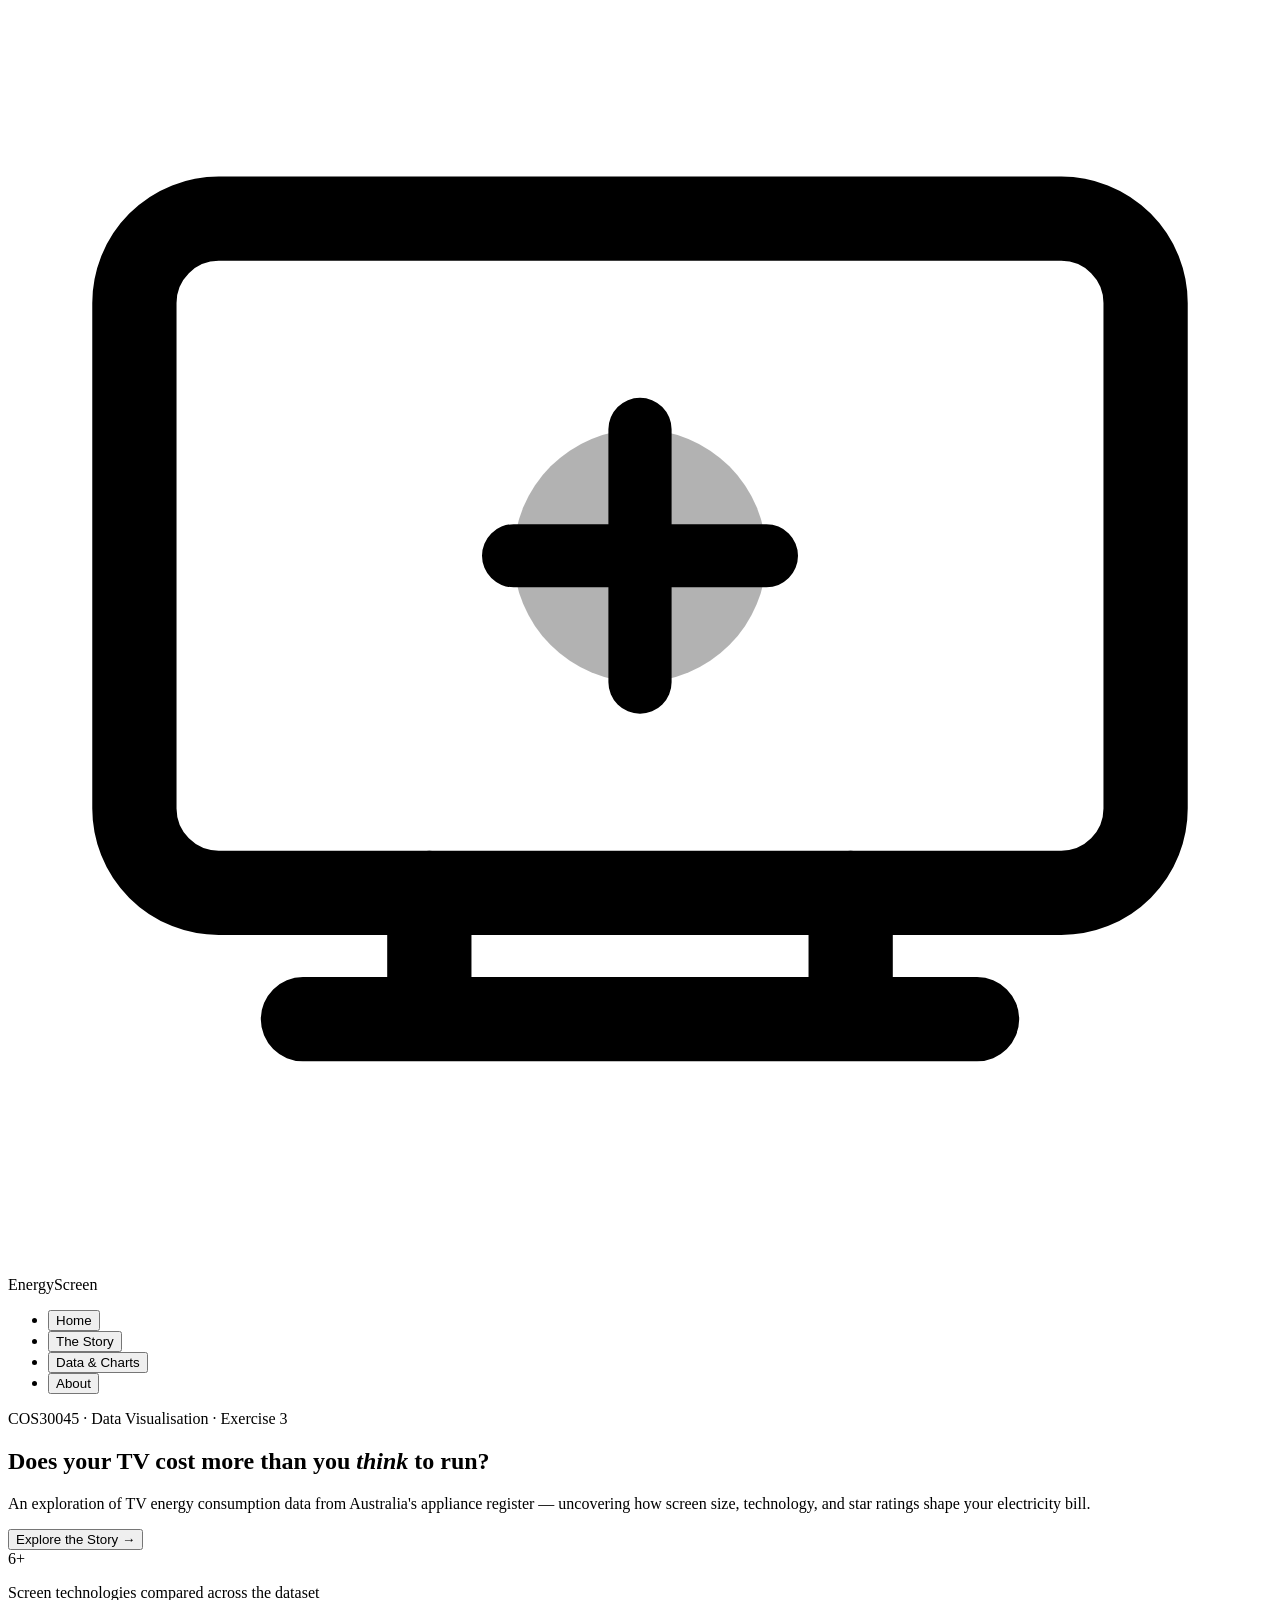
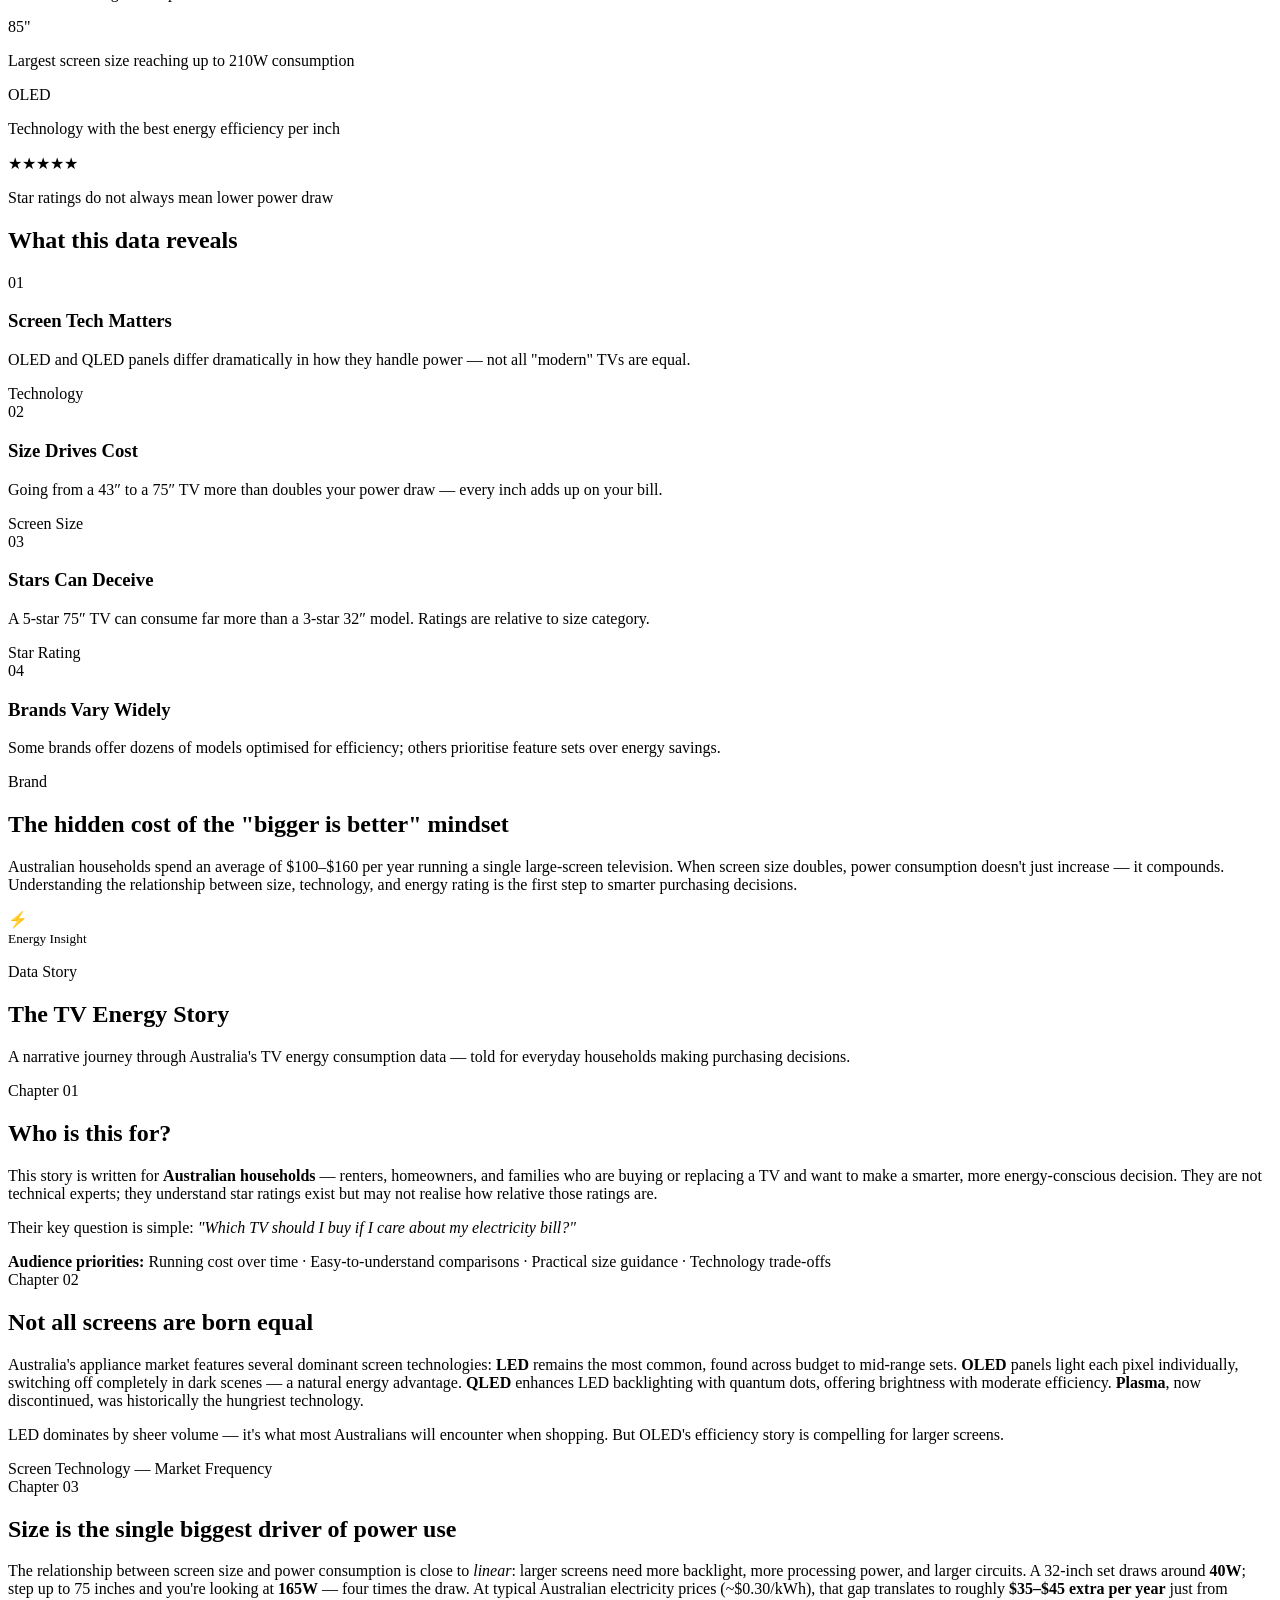
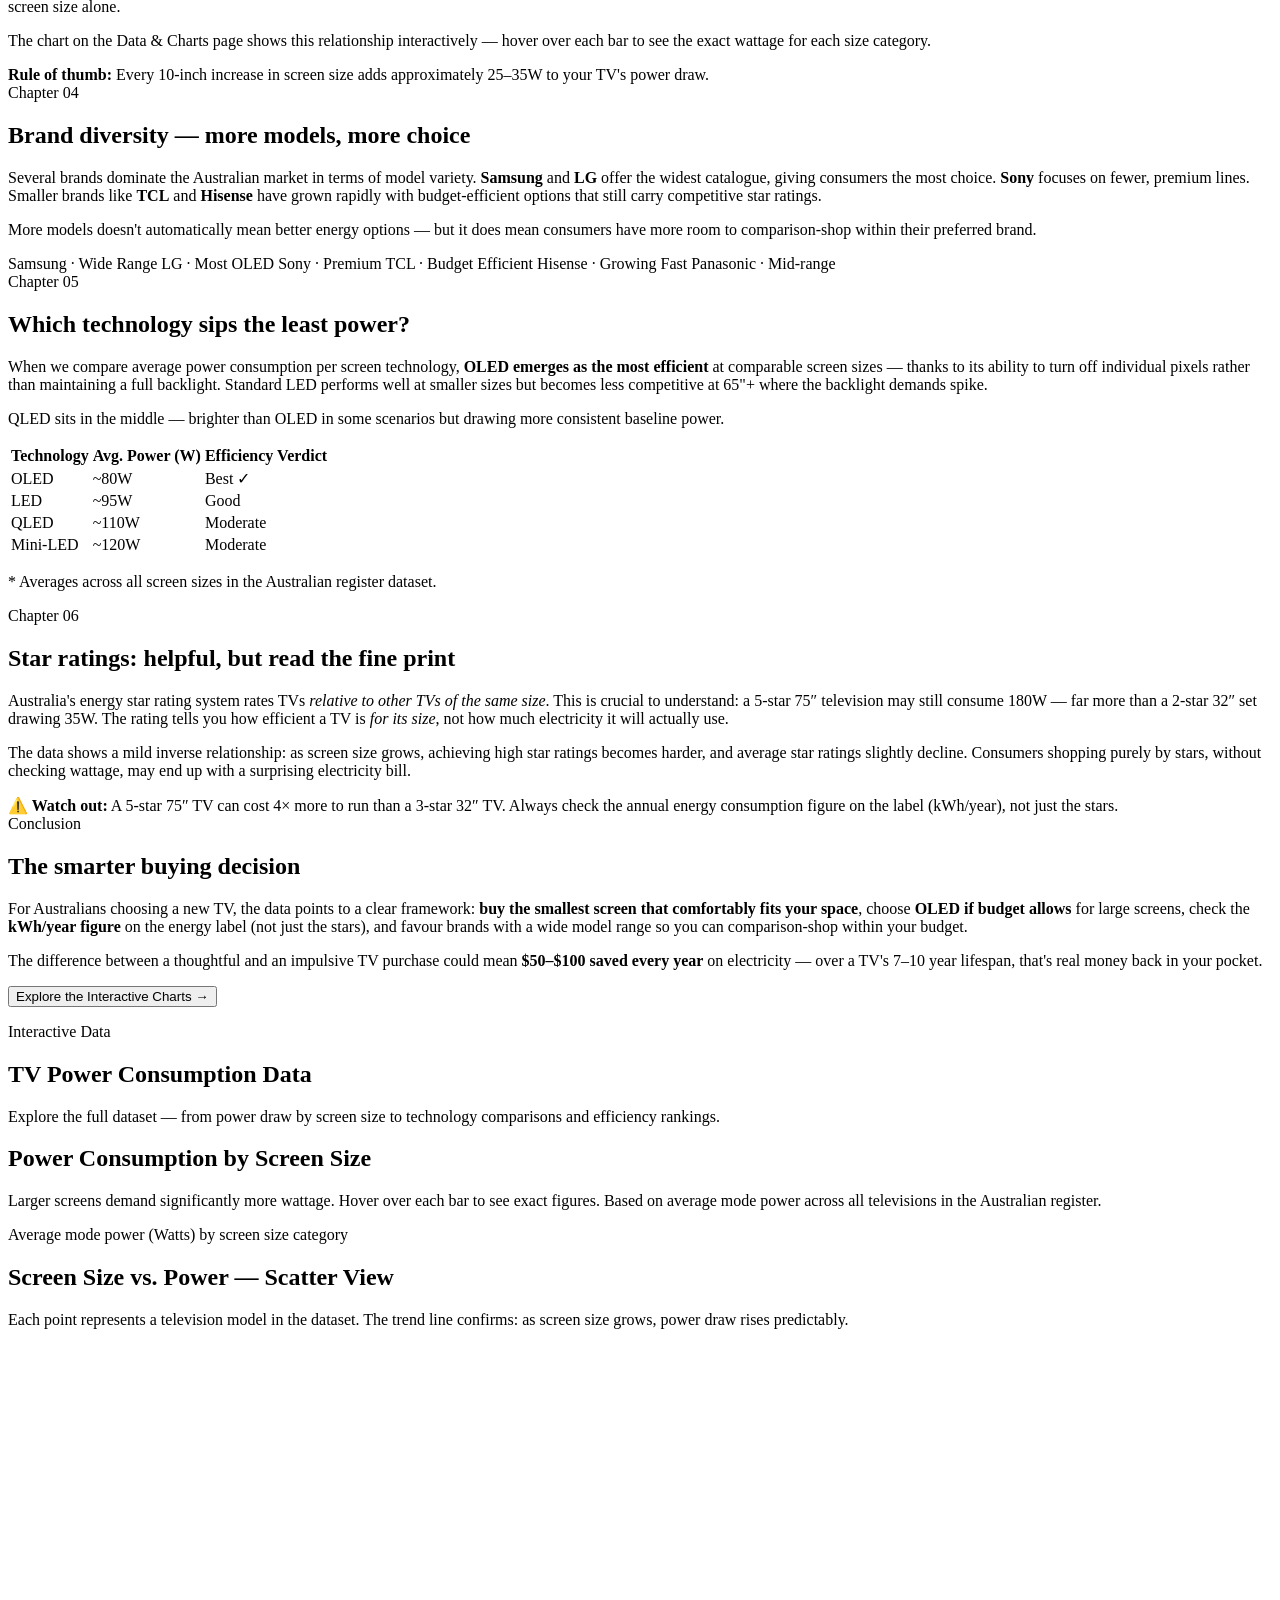
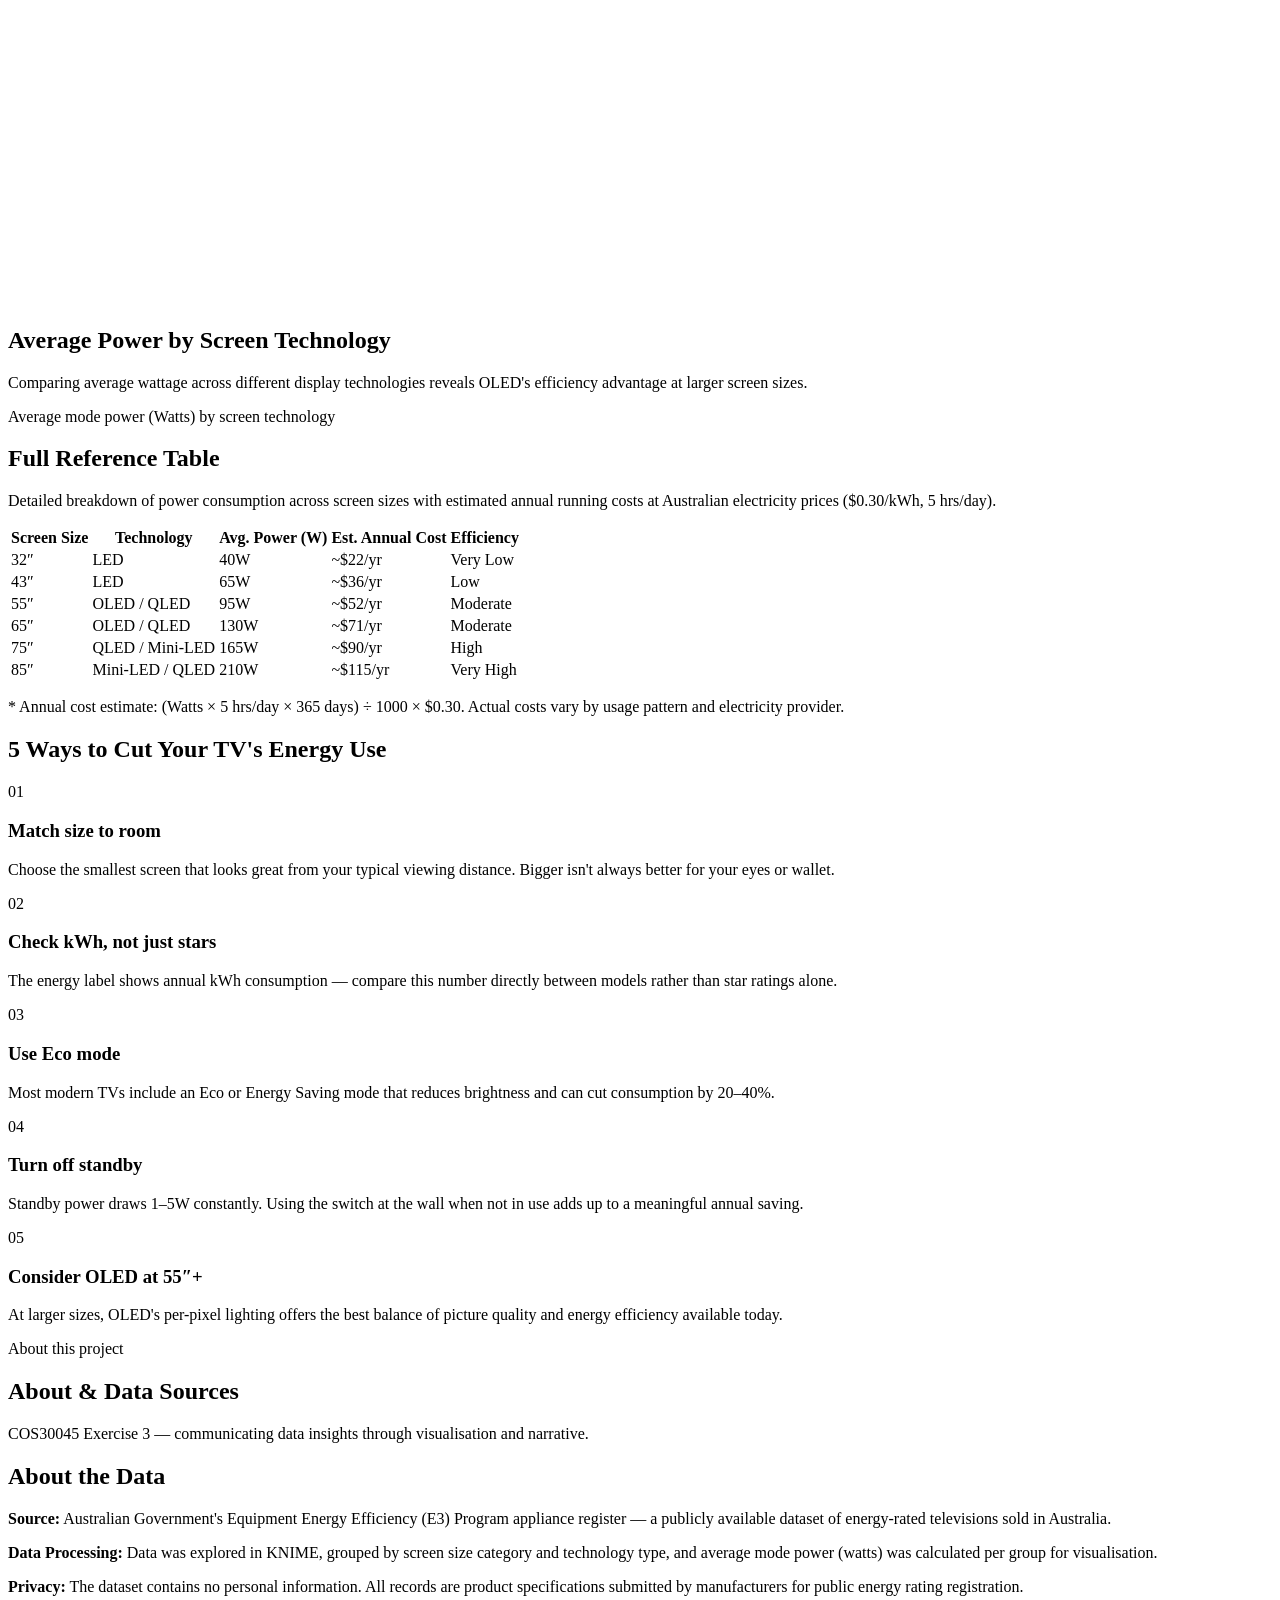
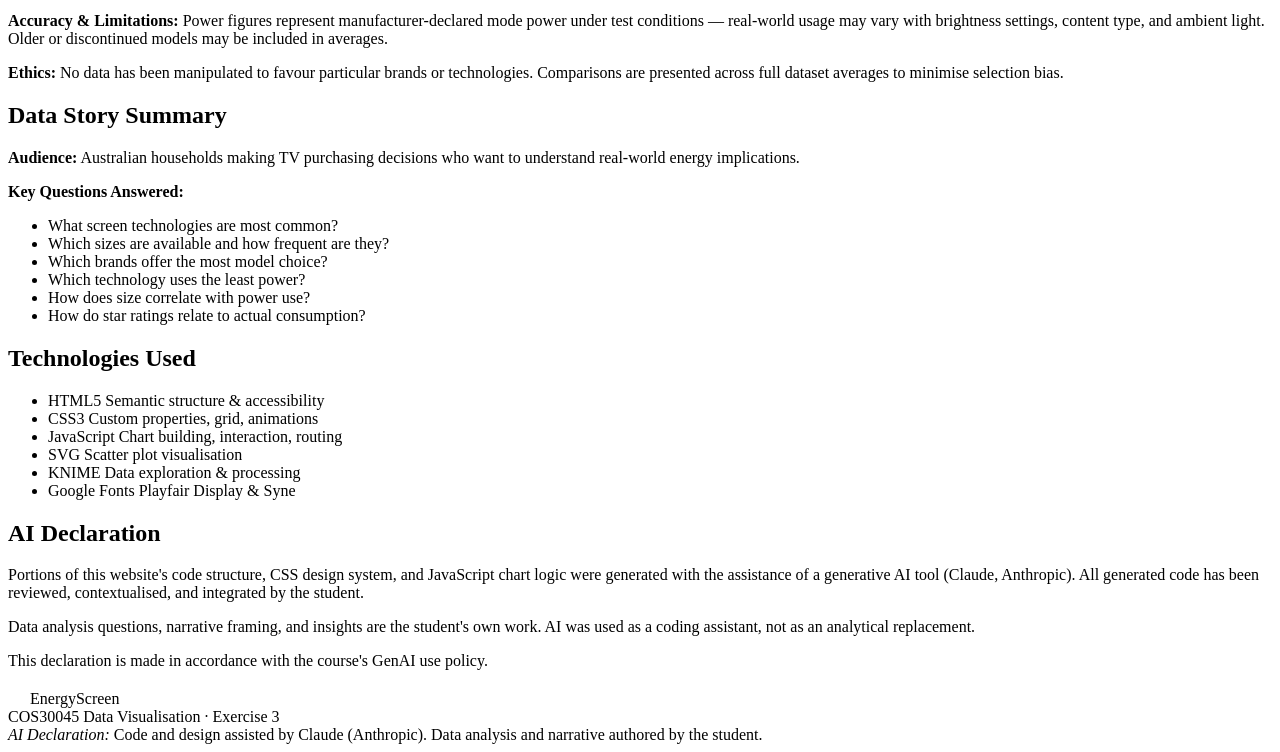
==== Exercise 3/index.html @ 457bfbb9 "Create index.html" ====
<!DOCTYPE html>
<html lang="en">
<head>
  <meta charset="UTF-8" />
  <meta name="viewport" content="width=device-width, initial-scale=1.0" />
  <title>Powering the Screen — TV Energy in Australia</title>
  <link rel="preconnect" href="https://fonts.googleapis.com" />
  <link rel="preconnect" href="https://fonts.gstatic.com" crossorigin />
  <link href="https://fonts.googleapis.com/css2?family=Playfair+Display:ital,wght@0,400;0,600;0,700;1,400&family=Syne:wght@400;500;600;700&display=swap" rel="stylesheet" />
  <link rel="stylesheet" href="style.css" />
</head>
<body>

 
  <header>
    <nav class="navbar">
      <div class="nav-logo" onclick="showPage('home')" role="button" tabindex="0" aria-label="Go to home">
        <svg class="logo-svg" viewBox="0 0 30 30" fill="none" xmlns="http://www.w3.org/2000/svg">
          <rect x="3" y="5" width="24" height="16" rx="2" stroke="currentColor" stroke-width="2"/>
          <path d="M10 21v3M20 21v3M7 24h16" stroke="currentColor" stroke-width="2" stroke-linecap="round"/>
          <circle cx="15" cy="13" r="3" fill="currentColor" opacity="0.3"/>
          <path d="M15 10v6M12 13h6" stroke="currentColor" stroke-width="1.5" stroke-linecap="round"/>
        </svg>
        <span class="logo-text">EnergyScreen</span>
      </div>
      <ul class="nav-links" role="list">
        <li><button class="nav-btn active" data-page="home" onclick="showPage('home')">Home</button></li>
        <li><button class="nav-btn" data-page="story" onclick="showPage('story')">The Story</button></li>
        <li><button class="nav-btn" data-page="televisions" onclick="showPage('televisions')">Data &amp; Charts</button></li>
        <li><button class="nav-btn" data-page="about" onclick="showPage('about')">About</button></li>
      </ul>
    </nav>
  </header>

  <main>

    
    <section class="page active" id="page-home">

      <div class="hero">
        <span class="hero-eyebrow">COS30045 · Data Visualisation · Exercise 3</span>
        <h1 class="hero-title">Does your TV cost more than you <em>think</em> to run?</h1>
        <p class="hero-sub">An exploration of TV energy consumption data from Australia's appliance register — uncovering how screen size, technology, and star ratings shape your electricity bill.</p>
        <button class="cta-btn" onclick="showPage('story')">Explore the Story →</button>
      </div>

      <div class="stats-band">
        <div class="stat-item">
          <span class="stat-number">6+</span>
          <p class="stat-label">Screen technologies compared across the dataset</p>
        </div>
        <div class="stat-divider"></div>
        <div class="stat-item">
          <span class="stat-number">85"</span>
          <p class="stat-label">Largest screen size reaching up to 210W consumption</p>
        </div>
        <div class="stat-divider"></div>
        <div class="stat-item">
          <span class="stat-number">OLED</span>
          <p class="stat-label">Technology with the best energy efficiency per inch</p>
        </div>
        <div class="stat-divider"></div>
        <div class="stat-item">
          <span class="stat-number">★★★★★</span>
          <p class="stat-label">Star ratings do not always mean lower power draw</p>
        </div>
      </div>

      <section class="cards-section">
        <h2 class="section-title">What this data reveals</h2>
        <div class="cards-grid">
          <div class="card">
            <div class="card-num">01</div>
            <h3>Screen Tech Matters</h3>
            <p>OLED and QLED panels differ dramatically in how they handle power — not all "modern" TVs are equal.</p>
            <span class="card-tag">Technology</span>
          </div>
          <div class="card card-invert">
            <div class="card-num">02</div>
            <h3>Size Drives Cost</h3>
            <p>Going from a 43″ to a 75″ TV more than doubles your power draw — every inch adds up on your bill.</p>
            <span class="card-tag">Screen Size</span>
          </div>
          <div class="card">
            <div class="card-num">03</div>
            <h3>Stars Can Deceive</h3>
            <p>A 5-star 75″ TV can consume far more than a 3-star 32″ model. Ratings are relative to size category.</p>
            <span class="card-tag">Star Rating</span>
          </div>
          <div class="card">
            <div class="card-num">04</div>
            <h3>Brands Vary Widely</h3>
            <p>Some brands offer dozens of models optimised for efficiency; others prioritise feature sets over energy savings.</p>
            <span class="card-tag">Brand</span>
          </div>
        </div>
      </section>

      <div class="insight-strip">
        <div class="insight-text">
          <h2>The hidden cost of the "bigger is better" mindset</h2>
          <p>Australian households spend an average of $100–$160 per year running a single large-screen television. When screen size doubles, power consumption doesn't just increase — it compounds. Understanding the relationship between size, technology, and energy rating is the first step to smarter purchasing decisions.</p>
        </div>
        <div class="star-block">
          <div class="star-row">⚡</div>
          <small>Energy Insight</small>
        </div>
      </div>

    </section>

   
    <section class="page" id="page-story">

      <div class="page-header">
        <p class="page-eyebrow">Data Story</p>
        <h1 class="page-title">The TV Energy Story</h1>
        <p class="page-intro">A narrative journey through Australia's TV energy consumption data — told for everyday households making purchasing decisions.</p>
      </div>

      <div class="story-body">

       
        <div class="story-chapter">
          <div class="chapter-label">Chapter 01</div>
          <h2 class="chapter-title">Who is this for?</h2>
          <div class="chapter-content">
            <p>This story is written for <strong>Australian households</strong> — renters, homeowners, and families who are buying or replacing a TV and want to make a smarter, more energy-conscious decision. They are not technical experts; they understand star ratings exist but may not realise how relative those ratings are.</p>
            <p>Their key question is simple: <em>"Which TV should I buy if I care about my electricity bill?"</em></p>
          </div>
          <div class="story-callout">
            <strong>Audience priorities:</strong> Running cost over time · Easy-to-understand comparisons · Practical size guidance · Technology trade-offs
          </div>
        </div>

       
        <div class="story-chapter alt-bg">
          <div class="chapter-label">Chapter 02</div>
          <h2 class="chapter-title">Not all screens are born equal</h2>
          <div class="chapter-content">
            <p>Australia's appliance market features several dominant screen technologies: <strong>LED</strong> remains the most common, found across budget to mid-range sets. <strong>OLED</strong> panels light each pixel individually, switching off completely in dark scenes — a natural energy advantage. <strong>QLED</strong> enhances LED backlighting with quantum dots, offering brightness with moderate efficiency. <strong>Plasma</strong>, now discontinued, was historically the hungriest technology.</p>
            <p>LED dominates by sheer volume — it's what most Australians will encounter when shopping. But OLED's efficiency story is compelling for larger screens.</p>
          </div>

          <div class="story-viz-wrap">
            <div class="mini-chart-title">Screen Technology — Market Frequency</div>
            <div class="tech-bar-wrap" id="techFreqChart">
              <!-- Built by JS -->
            </div>
          </div>
        </div>

      
        <div class="story-chapter">
          <div class="chapter-label">Chapter 03</div>
          <h2 class="chapter-title">Size is the single biggest driver of power use</h2>
          <div class="chapter-content">
            <p>The relationship between screen size and power consumption is close to <em>linear</em>: larger screens need more backlight, more processing power, and larger circuits. A 32-inch set draws around <strong>40W</strong>; step up to 75 inches and you're looking at <strong>165W</strong> — four times the draw. At typical Australian electricity prices (~$0.30/kWh), that gap translates to roughly <strong>$35–$45 extra per year</strong> just from screen size alone.</p>
            <p>The chart on the Data & Charts page shows this relationship interactively — hover over each bar to see the exact wattage for each size category.</p>
          </div>
          <div class="story-callout">
            <strong>Rule of thumb:</strong> Every 10-inch increase in screen size adds approximately 25–35W to your TV's power draw.
          </div>
        </div>

  
        <div class="story-chapter alt-bg">
          <div class="chapter-label">Chapter 04</div>
          <h2 class="chapter-title">Brand diversity — more models, more choice</h2>
          <div class="chapter-content">
            <p>Several brands dominate the Australian market in terms of model variety. <strong>Samsung</strong> and <strong>LG</strong> offer the widest catalogue, giving consumers the most choice. <strong>Sony</strong> focuses on fewer, premium lines. Smaller brands like <strong>TCL</strong> and <strong>Hisense</strong> have grown rapidly with budget-efficient options that still carry competitive star ratings.</p>
            <p>More models doesn't automatically mean better energy options — but it does mean consumers have more room to comparison-shop within their preferred brand.</p>
          </div>

          <div class="brand-pills">
            <span class="brand-pill tier-1">Samsung · Wide Range</span>
            <span class="brand-pill tier-1">LG · Most OLED</span>
            <span class="brand-pill tier-2">Sony · Premium</span>
            <span class="brand-pill tier-2">TCL · Budget Efficient</span>
            <span class="brand-pill tier-3">Hisense · Growing Fast</span>
            <span class="brand-pill tier-3">Panasonic · Mid-range</span>
          </div>
        </div>

      
        <div class="story-chapter">
          <div class="chapter-label">Chapter 05</div>
          <h2 class="chapter-title">Which technology sips the least power?</h2>
          <div class="chapter-content">
            <p>When we compare average power consumption per screen technology, <strong>OLED emerges as the most efficient</strong> at comparable screen sizes — thanks to its ability to turn off individual pixels rather than maintaining a full backlight. Standard LED performs well at smaller sizes but becomes less competitive at 65"+ where the backlight demands spike.</p>
            <p>QLED sits in the middle — brighter than OLED in some scenarios but drawing more consistent baseline power.</p>
          </div>

          <div class="tech-power-table">
            <table class="story-table">
              <thead>
                <tr><th>Technology</th><th>Avg. Power (W)</th><th>Efficiency Verdict</th></tr>
              </thead>
              <tbody>
                <tr><td>OLED</td><td>~80W</td><td><span class="verdict best">Best ✓</span></td></tr>
                <tr><td>LED</td><td>~95W</td><td><span class="verdict good">Good</span></td></tr>
                <tr><td>QLED</td><td>~110W</td><td><span class="verdict mid">Moderate</span></td></tr>
                <tr><td>Mini-LED</td><td>~120W</td><td><span class="verdict mid">Moderate</span></td></tr>
              </tbody>
            </table>
            <p class="table-note">* Averages across all screen sizes in the Australian register dataset.</p>
          </div>
        </div>

       
        <div class="story-chapter alt-bg">
          <div class="chapter-label">Chapter 06</div>
          <h2 class="chapter-title">Star ratings: helpful, but read the fine print</h2>
          <div class="chapter-content">
            <p>Australia's energy star rating system rates TVs <em>relative to other TVs of the same size</em>. This is crucial to understand: a 5-star 75″ television may still consume 180W — far more than a 2-star 32″ set drawing 35W. The rating tells you how efficient a TV is <em>for its size</em>, not how much electricity it will actually use.</p>
            <p>The data shows a mild inverse relationship: as screen size grows, achieving high star ratings becomes harder, and average star ratings slightly decline. Consumers shopping purely by stars, without checking wattage, may end up with a surprising electricity bill.</p>
          </div>
          <div class="story-callout warning">
            <strong>⚠️ Watch out:</strong> A 5-star 75″ TV can cost 4× more to run than a 3-star 32″ TV. Always check the annual energy consumption figure on the label (kWh/year), not just the stars.
          </div>
        </div>

      
        <div class="story-chapter conclusion-chapter">
          <div class="chapter-label">Conclusion</div>
          <h2 class="chapter-title">The smarter buying decision</h2>
          <div class="chapter-content">
            <p>For Australians choosing a new TV, the data points to a clear framework: <strong>buy the smallest screen that comfortably fits your space</strong>, choose <strong>OLED if budget allows</strong> for large screens, check the <strong>kWh/year figure</strong> on the energy label (not just the stars), and favour brands with a wide model range so you can comparison-shop within your budget.</p>
            <p>The difference between a thoughtful and an impulsive TV purchase could mean <strong>$50–$100 saved every year</strong> on electricity — over a TV's 7–10 year lifespan, that's real money back in your pocket.</p>
          </div>
          <button class="cta-btn" onclick="showPage('televisions')">Explore the Interactive Charts →</button>
        </div>

      </div>
    </section>

    <section class="page" id="page-televisions">

      <div class="page-header">
        <p class="page-eyebrow">Interactive Data</p>
        <h1 class="page-title">TV Power Consumption Data</h1>
        <p class="page-intro">Explore the full dataset — from power draw by screen size to technology comparisons and efficiency rankings.</p>
      </div>


      <div class="tv-section">
        <h2 class="section-title">Power Consumption by Screen Size</h2>
        <p class="section-desc">Larger screens demand significantly more wattage. Hover over each bar to see exact figures. Based on average mode power across all televisions in the Australian register.</p>
        <div class="chart-section">
          <div class="bar-chart" id="barChart" role="img" aria-label="Bar chart showing TV power consumption by screen size"></div>
          <div class="chart-legend">
            <span class="legend-swatch"></span>
            Average mode power (Watts) by screen size category
          </div>
        </div>
      </div>

    
      <div class="tv-section alt-bg-section">
        <h2 class="section-title">Screen Size vs. Power — Scatter View</h2>
        <p class="section-desc">Each point represents a television model in the dataset. The trend line confirms: as screen size grows, power draw rises predictably.</p>
        <div class="scatter-wrap">
          <svg id="scatterPlot" class="scatter-svg" viewBox="0 0 680 300" xmlns="http://www.w3.org/2000/svg" aria-label="Scatter plot of screen size vs power">
         
          </svg>
        </div>
      </div>

   
      <div class="tv-section">
        <h2 class="section-title">Average Power by Screen Technology</h2>
        <p class="section-desc">Comparing average wattage across different display technologies reveals OLED's efficiency advantage at larger screen sizes.</p>
        <div class="chart-section">
          <div class="bar-chart" id="techChart" role="img" aria-label="Bar chart comparing power by screen technology"></div>
          <div class="chart-legend">
            <span class="legend-swatch"></span>
            Average mode power (Watts) by screen technology
          </div>
        </div>
      </div>

      <!-- Full Data Table -->
      <div class="tv-section">
        <h2 class="section-title">Full Reference Table</h2>
        <p class="section-desc">Detailed breakdown of power consumption across screen sizes with estimated annual running costs at Australian electricity prices ($0.30/kWh, 5 hrs/day).</p>
        <div class="table-wrap">
          <table class="data-table">
            <thead>
              <tr>
                <th>Screen Size</th>
                <th>Technology</th>
                <th>Avg. Power (W)</th>
                <th>Est. Annual Cost</th>
                <th>Efficiency</th>
              </tr>
            </thead>
            <tbody>
              <tr>
                <td>32″</td>
                <td><span class="tech-badge">LED</span></td>
                <td>40W</td>
                <td>~$22/yr</td>
                <td><span class="tech-badge">Very Low</span></td>
              </tr>
              <tr>
                <td>43″</td>
                <td><span class="tech-badge">LED</span></td>
                <td>65W</td>
                <td>~$36/yr</td>
                <td><span class="tech-badge">Low</span></td>
              </tr>
              <tr>
                <td>55″</td>
                <td><span class="tech-badge b-mid">OLED / QLED</span></td>
                <td>95W</td>
                <td>~$52/yr</td>
                <td><span class="tech-badge b-mid">Moderate</span></td>
              </tr>
              <tr>
                <td>65″</td>
                <td><span class="tech-badge b-mid">OLED / QLED</span></td>
                <td>130W</td>
                <td>~$71/yr</td>
                <td><span class="tech-badge b-mid">Moderate</span></td>
              </tr>
              <tr>
                <td>75″</td>
                <td><span class="tech-badge b-dark">QLED / Mini-LED</span></td>
                <td>165W</td>
                <td>~$90/yr</td>
                <td><span class="tech-badge b-dark">High</span></td>
              </tr>
              <tr>
                <td>85″</td>
                <td><span class="tech-badge b-dark">Mini-LED / QLED</span></td>
                <td>210W</td>
                <td>~$115/yr</td>
                <td><span class="tech-badge b-dark">Very High</span></td>
              </tr>
            </tbody>
          </table>
          <p class="table-note">* Annual cost estimate: (Watts × 5 hrs/day × 365 days) ÷ 1000 × $0.30. Actual costs vary by usage pattern and electricity provider.</p>
        </div>
      </div>

      <!-- Tips -->
      <div class="tips-section">
        <h2 class="section-title">5 Ways to Cut Your TV's Energy Use</h2>
        <div class="tips-grid">
          <div class="tip-card">
            <div class="tip-num">01</div>
            <h3>Match size to room</h3>
            <p>Choose the smallest screen that looks great from your typical viewing distance. Bigger isn't always better for your eyes or wallet.</p>
          </div>
          <div class="tip-card">
            <div class="tip-num">02</div>
            <h3>Check kWh, not just stars</h3>
            <p>The energy label shows annual kWh consumption — compare this number directly between models rather than star ratings alone.</p>
          </div>
          <div class="tip-card">
            <div class="tip-num">03</div>
            <h3>Use Eco mode</h3>
            <p>Most modern TVs include an Eco or Energy Saving mode that reduces brightness and can cut consumption by 20–40%.</p>
          </div>
          <div class="tip-card">
            <div class="tip-num">04</div>
            <h3>Turn off standby</h3>
            <p>Standby power draws 1–5W constantly. Using the switch at the wall when not in use adds up to a meaningful annual saving.</p>
          </div>
          <div class="tip-card">
            <div class="tip-num">05</div>
            <h3>Consider OLED at 55″+</h3>
            <p>At larger sizes, OLED's per-pixel lighting offers the best balance of picture quality and energy efficiency available today.</p>
          </div>
        </div>
      </div>

    </section>

    <section class="page" id="page-about">

      <div class="page-header">
        <p class="page-eyebrow">About this project</p>
        <h1 class="page-title">About &amp; Data Sources</h1>
        <p class="page-intro">COS30045 Exercise 3 — communicating data insights through visualisation and narrative.</p>
      </div>

      <div class="about-grid">

        <div class="about-block">
          <h2>About the Data</h2>
          <p><strong>Source:</strong> Australian Government's Equipment Energy Efficiency (E3) Program appliance register — a publicly available dataset of energy-rated televisions sold in Australia.</p>
          <p><strong>Data Processing:</strong> Data was explored in KNIME, grouped by screen size category and technology type, and average mode power (watts) was calculated per group for visualisation.</p>
          <p><strong>Privacy:</strong> The dataset contains no personal information. All records are product specifications submitted by manufacturers for public energy rating registration.</p>
          <p><strong>Accuracy &amp; Limitations:</strong> Power figures represent manufacturer-declared mode power under test conditions — real-world usage may vary with brightness settings, content type, and ambient light. Older or discontinued models may be included in averages.</p>
          <p><strong>Ethics:</strong> No data has been manipulated to favour particular brands or technologies. Comparisons are presented across full dataset averages to minimise selection bias.</p>
        </div>

        <div class="about-block">
          <h2>Data Story Summary</h2>
          <p><strong>Audience:</strong> Australian households making TV purchasing decisions who want to understand real-world energy implications.</p>
          <p><strong>Key Questions Answered:</strong></p>
          <ul class="src-list">
            <li>What screen technologies are most common?</li>
            <li>Which sizes are available and how frequent are they?</li>
            <li>Which brands offer the most model choice?</li>
            <li>Which technology uses the least power?</li>
            <li>How does size correlate with power use?</li>
            <li>How do star ratings relate to actual consumption?</li>
          </ul>
        </div>

        <div class="about-block">
          <h2>Technologies Used</h2>
          <ul class="tech-list">
            <li><span class="tech-pill">HTML5</span> Semantic structure &amp; accessibility</li>
            <li><span class="tech-pill">CSS3</span> Custom properties, grid, animations</li>
            <li><span class="tech-pill">JavaScript</span> Chart building, interaction, routing</li>
            <li><span class="tech-pill">SVG</span> Scatter plot visualisation</li>
            <li><span class="tech-pill">KNIME</span> Data exploration &amp; processing</li>
            <li><span class="tech-pill">Google Fonts</span> Playfair Display &amp; Syne</li>
          </ul>
        </div>

        <div class="about-block">
          <h2>AI Declaration</h2>
          <p>Portions of this website's code structure, CSS design system, and JavaScript chart logic were generated with the assistance of a generative AI tool (Claude, Anthropic). All generated code has been reviewed, contextualised, and integrated by the student.</p>
          <p>Data analysis questions, narrative framing, and insights are the student's own work. AI was used as a coding assistant, not as an analytical replacement.</p>
          <p>This declaration is made in accordance with the course's GenAI use policy.</p>
        </div>

      </div>
    </section>

  </main>

  
  <footer>
    <div class="footer-inner">
      <div class="footer-brand">
        <svg width="18" height="18" viewBox="0 0 30 30" fill="none" xmlns="http://www.w3.org/2000/svg">
          <rect x="3" y="5" width="24" height="16" rx="2" stroke="white" stroke-width="2"/>
          <path d="M10 21v3M20 21v3M7 24h16" stroke="white" stroke-width="2" stroke-linecap="round"/>
        </svg>
        EnergyScreen
      </div>
      <span class="footer-copy">COS30045 Data Visualisation · Exercise 3</span>
      <div class="footer-ai">
        <em>AI Declaration:</em> Code and design assisted by Claude (Anthropic). Data analysis and narrative authored by the student.
      </div>
    </div>
  </footer>

  <script src="script.js"></script>
</body>
</html>
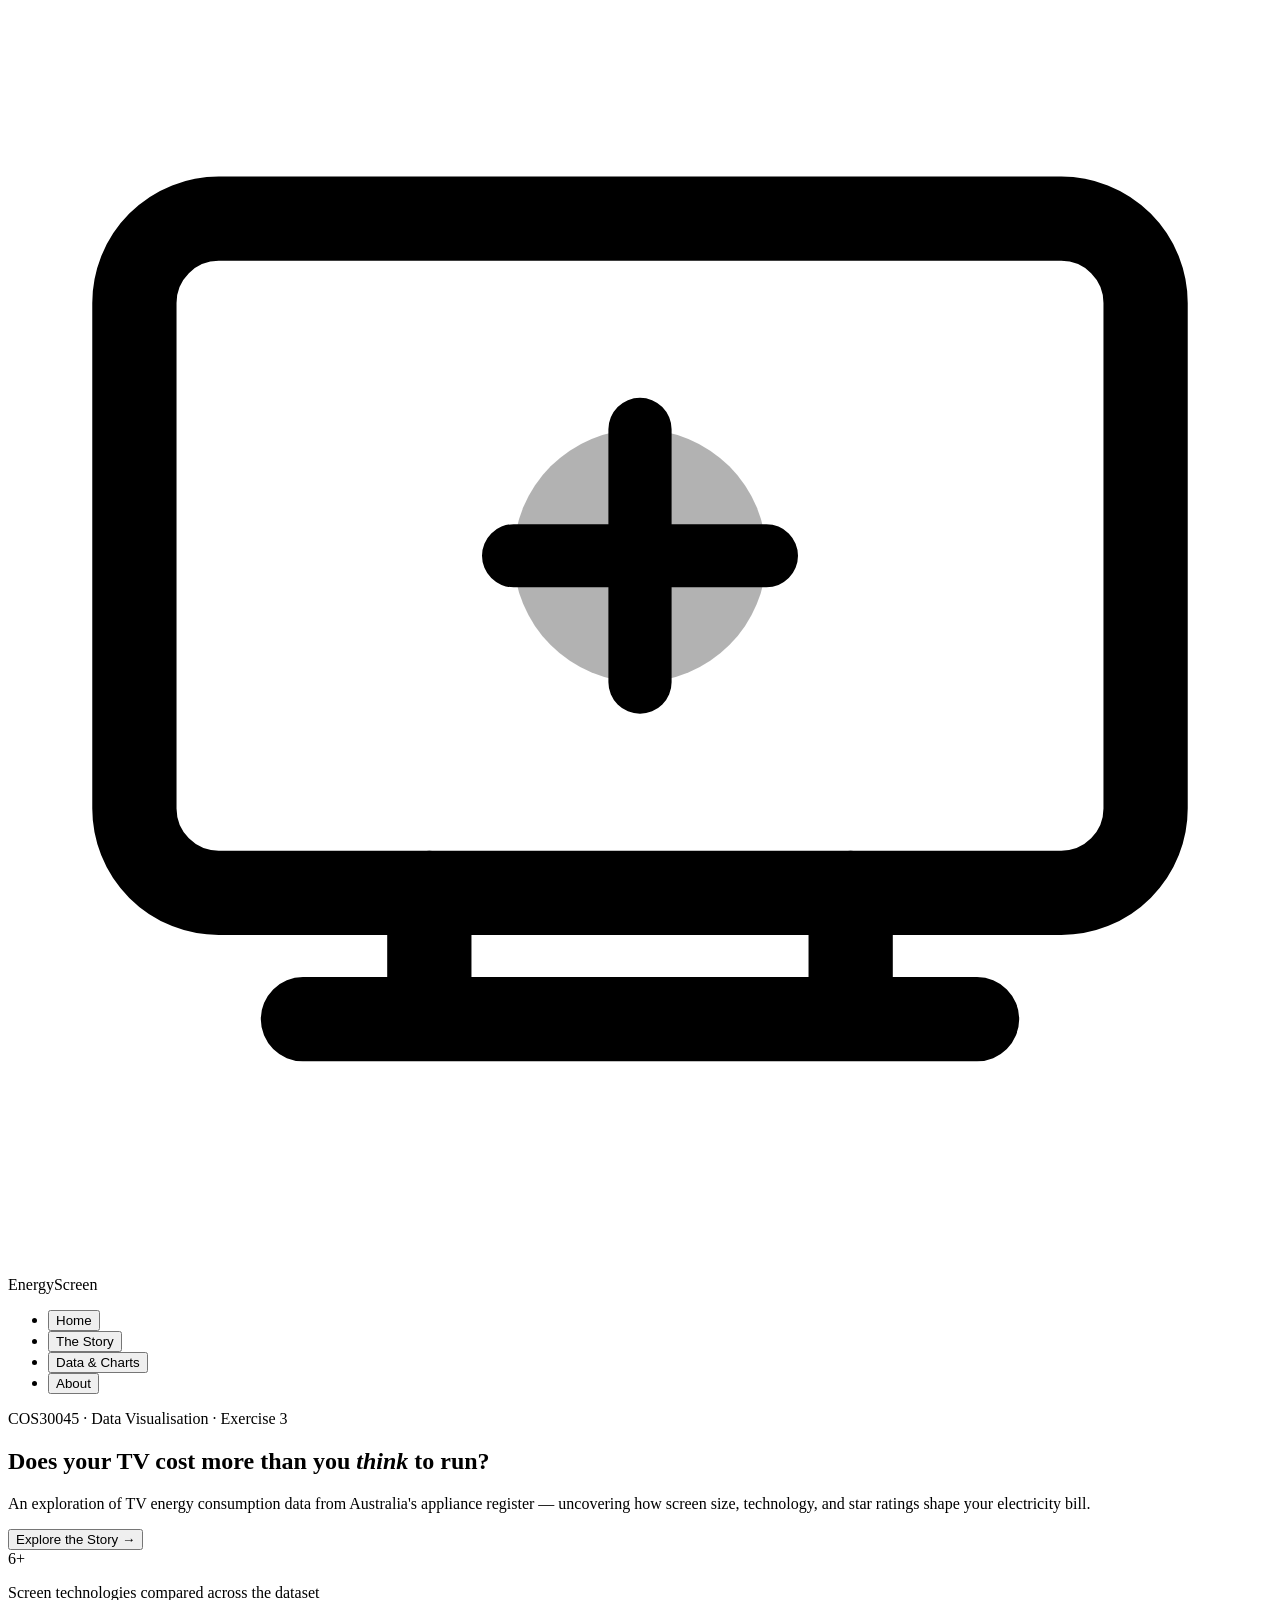
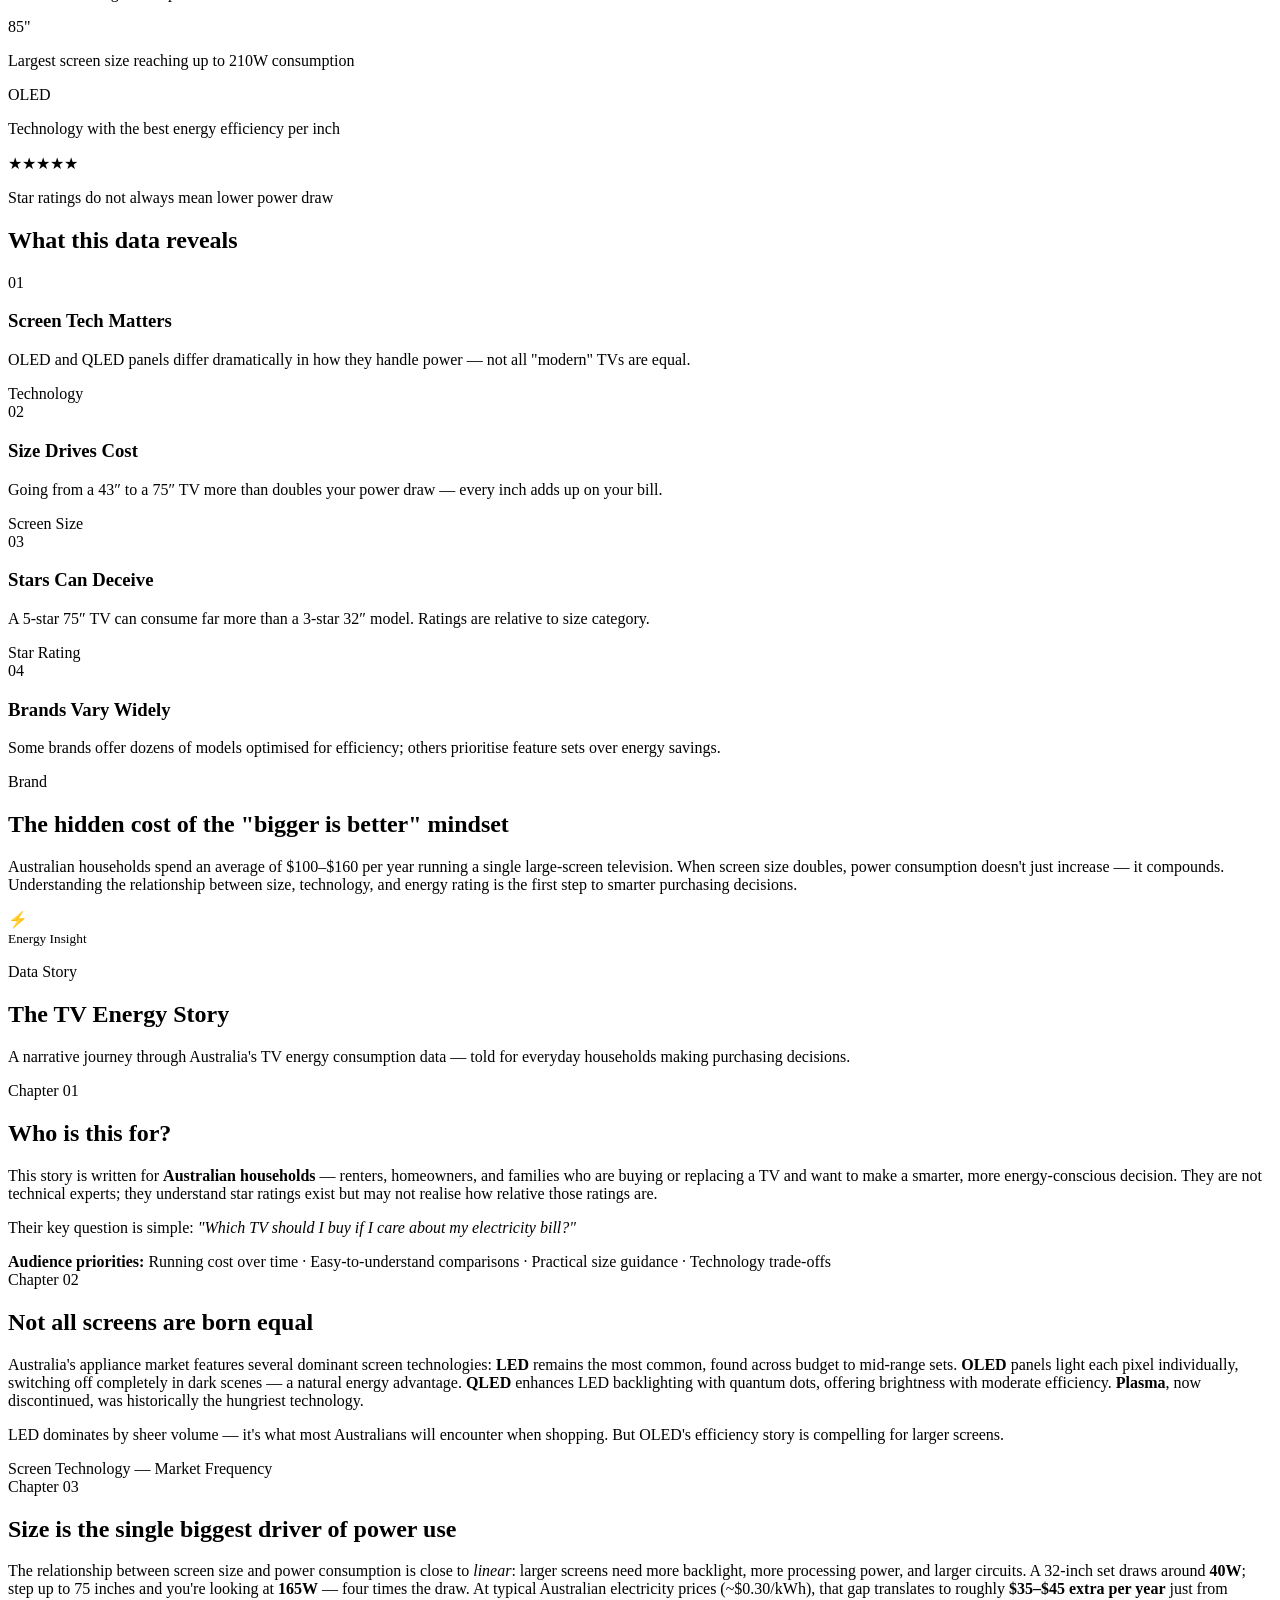
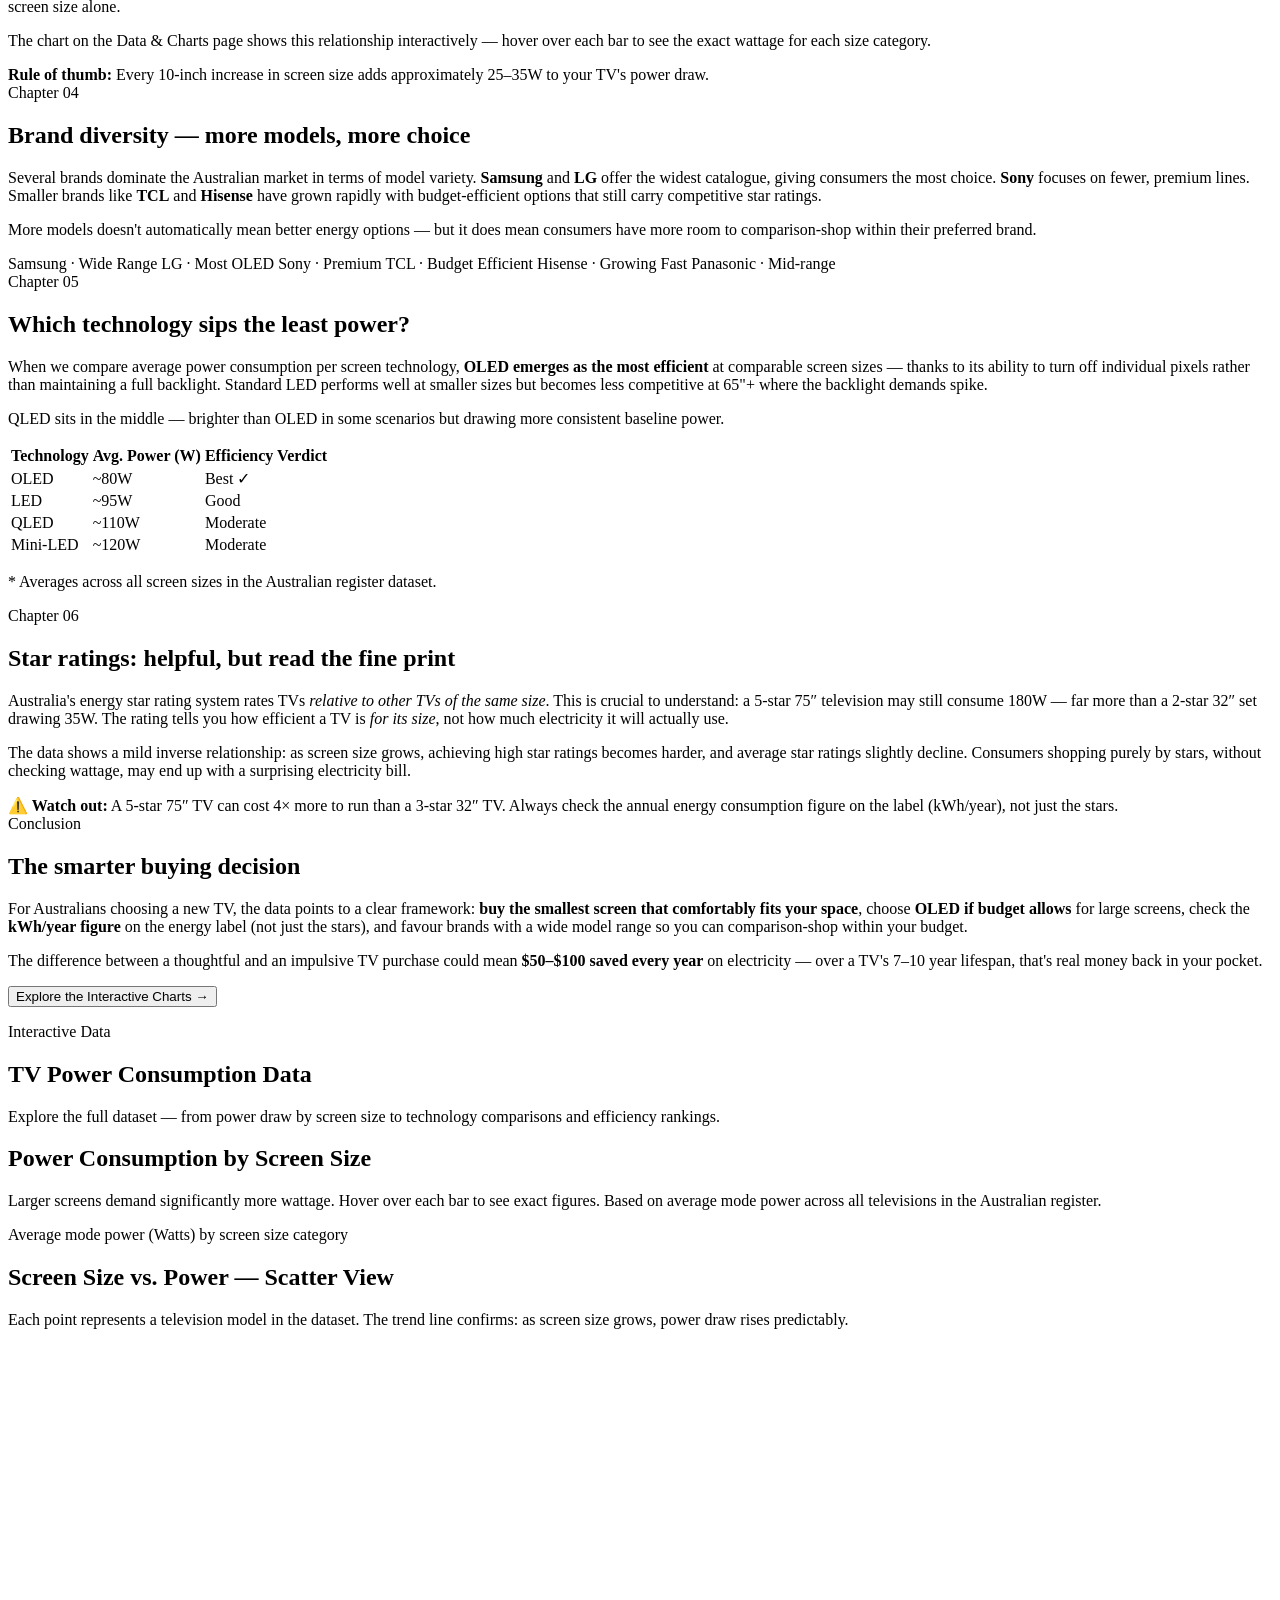
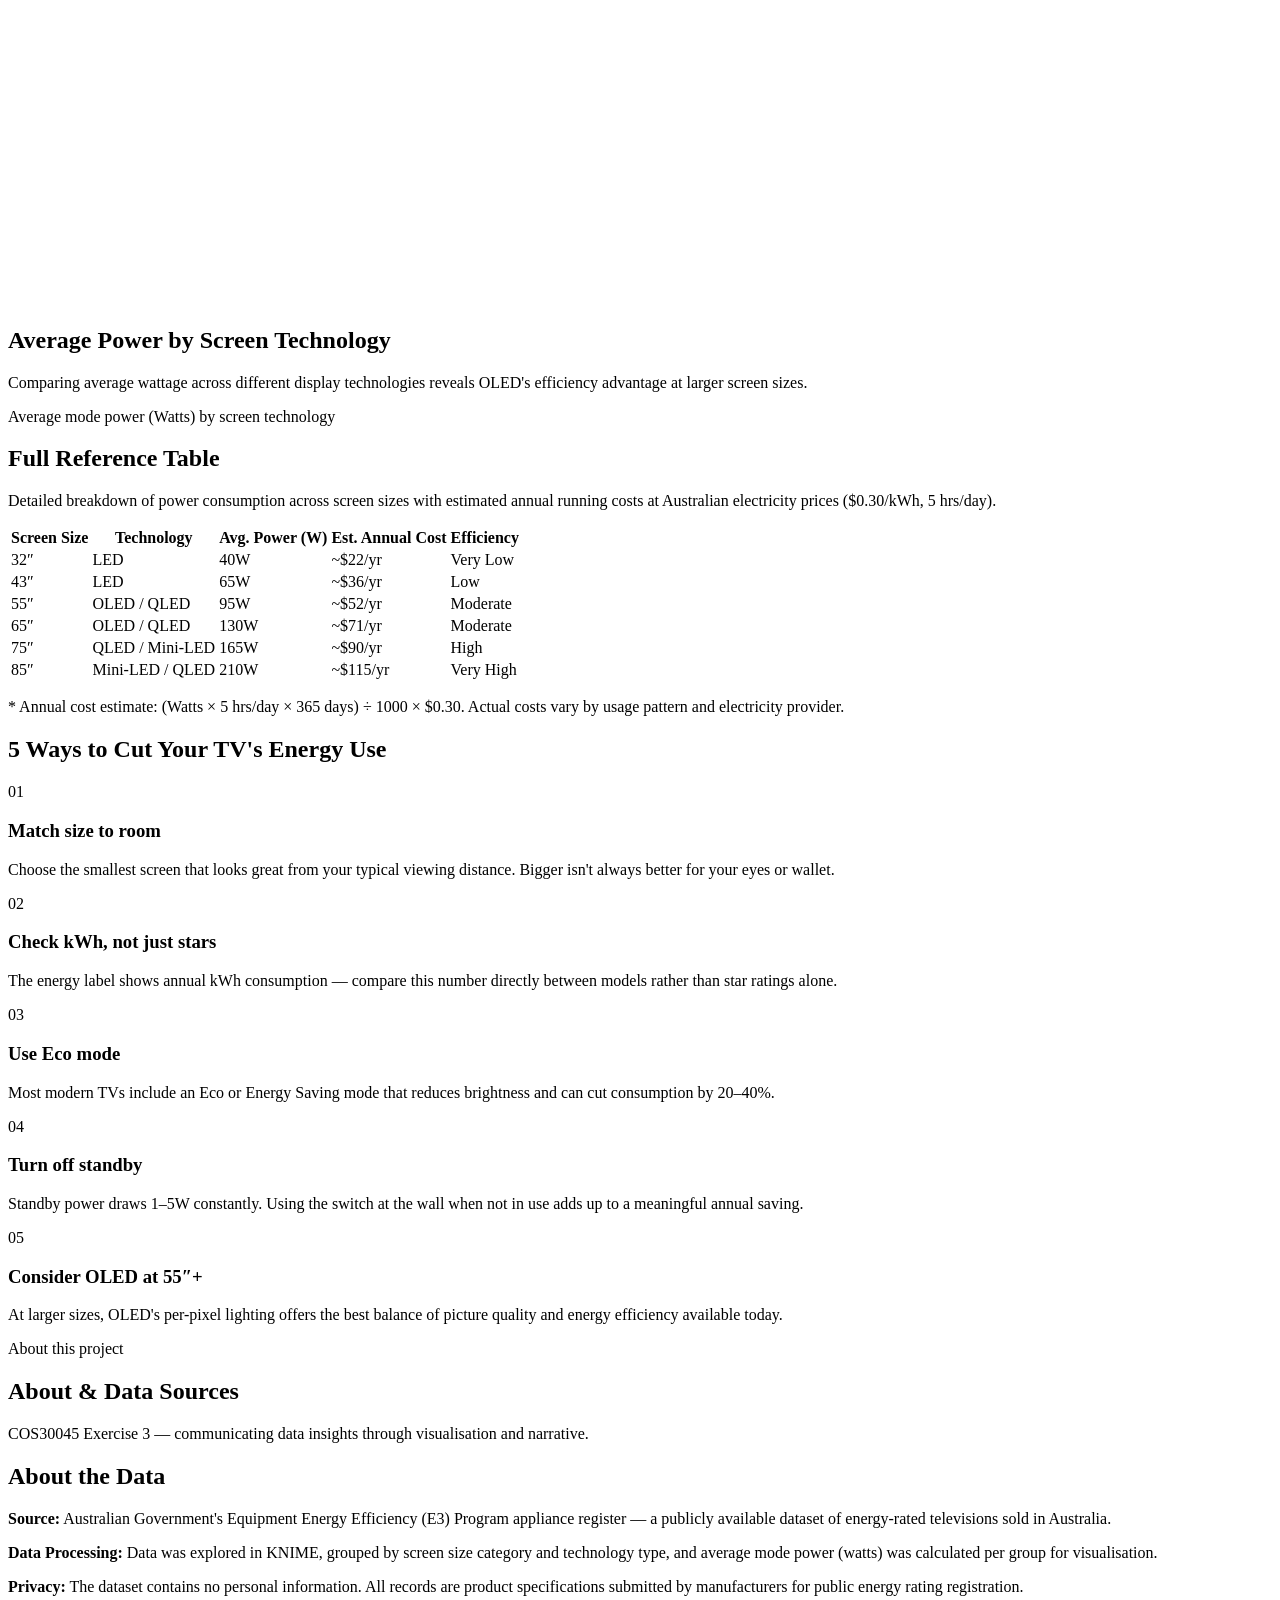
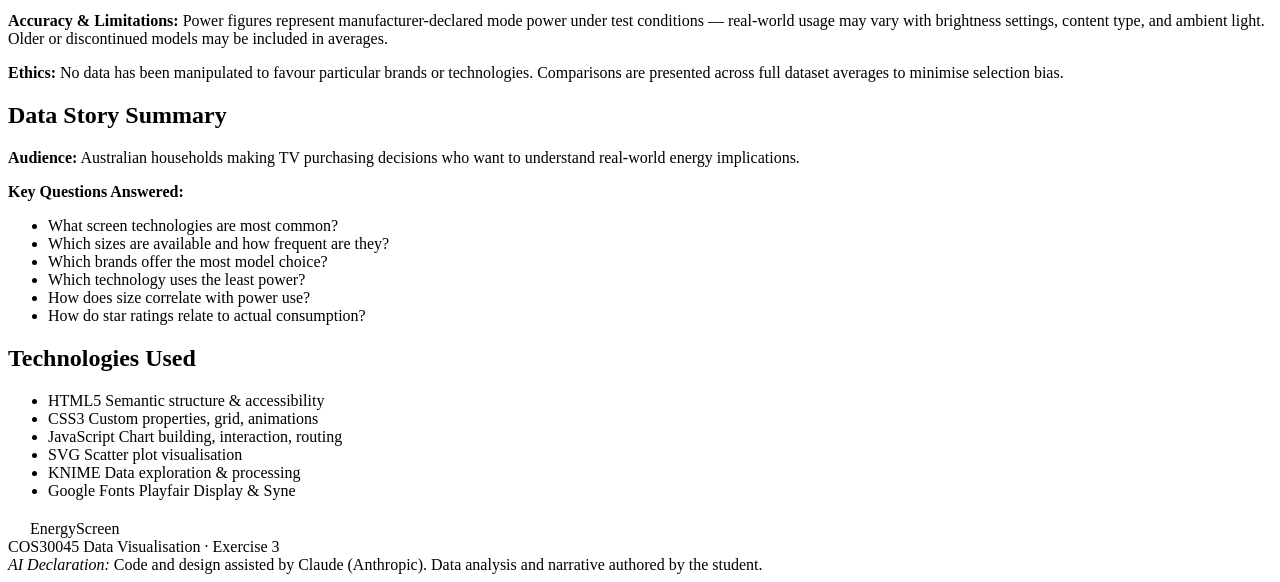
==== commit 28f2fe82: "Update index.html" ====
--- a/Exercise 3/index.html
+++ b/Exercise 3/index.html
@@ -422,13 +422,7 @@
           </ul>
         </div>
 
-        <div class="about-block">
-          <h2>AI Declaration</h2>
-          <p>Portions of this website's code structure, CSS design system, and JavaScript chart logic were generated with the assistance of a generative AI tool (Claude, Anthropic). All generated code has been reviewed, contextualised, and integrated by the student.</p>
-          <p>Data analysis questions, narrative framing, and insights are the student's own work. AI was used as a coding assistant, not as an analytical replacement.</p>
-          <p>This declaration is made in accordance with the course's GenAI use policy.</p>
-        </div>
-
+      
       </div>
     </section>
 
